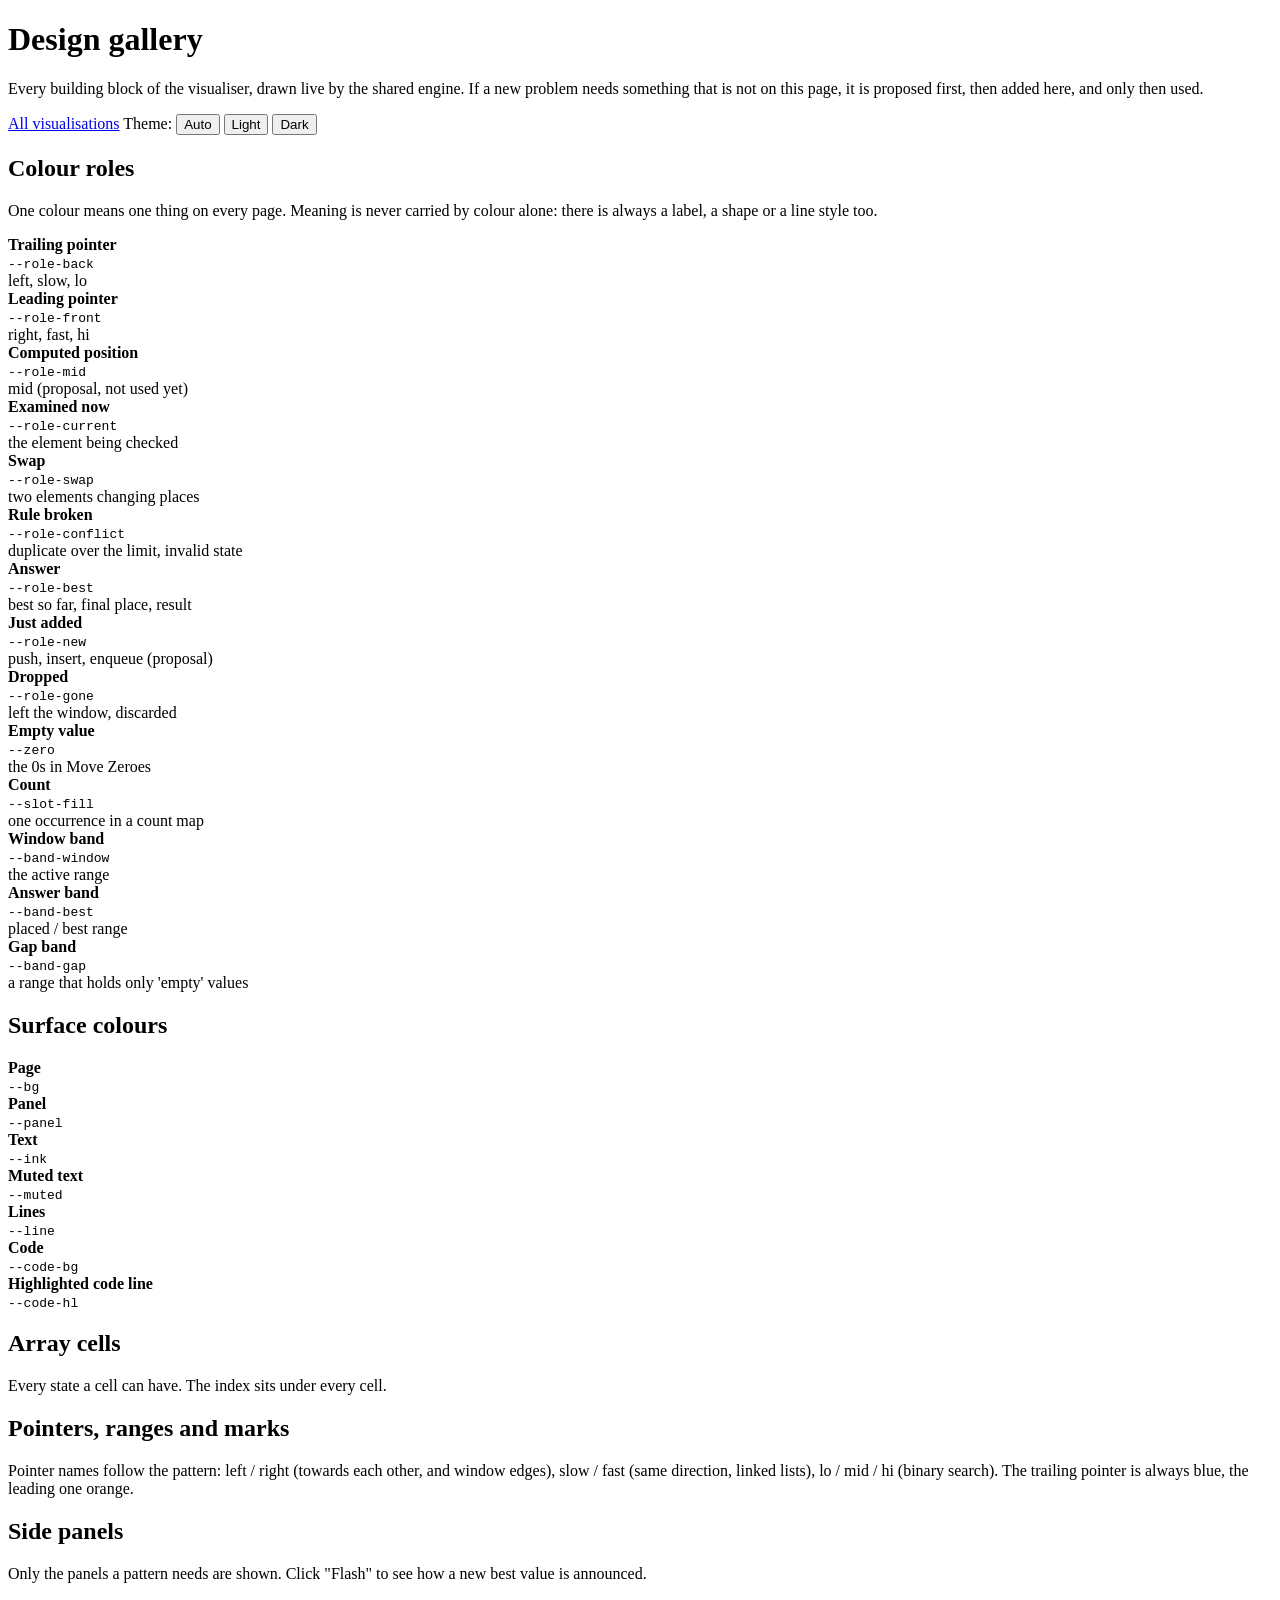
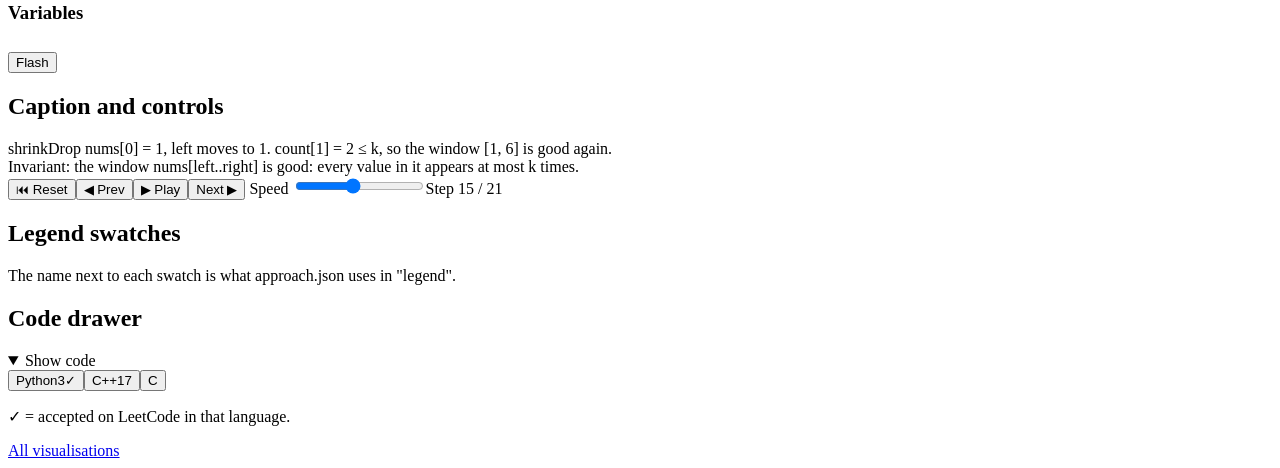
==== core/gallery.html @ 3251c8bb "Pattern visualiser: core, build pipeline, LC 283, LC 2958, ADRs" ====
<!doctype html>
<html lang="en">
<head>
<meta charset="utf-8">
<meta name="viewport" content="width=device-width, initial-scale=1">
<title>Design Gallery</title>
<meta name="description" content="Every element of the visualiser design system, live.">
<link rel="stylesheet" href="core/tokens.css">
<link rel="stylesheet" href="core/viz.css">
</head>
<body>
<!-- Source: core/gallery.html (copied by build.py). Everything here is drawn by core/viz.js, so it always matches the real pages. -->
<div class="wrap">
  <header class="vz-header"><h1>Design gallery</h1></header>
  <p class="note">Every building block of the visualiser, drawn live by the shared engine. If a new problem needs something that is not on this page, it is proposed first, then added here, and only then used.</p>
  <div class="vz-meta">
    <a href="index.html">All visualisations</a>
    <span class="lbl note">Theme:</span>
    <button data-theme-btn="auto" aria-pressed="true">Auto</button>
    <button data-theme-btn="light" aria-pressed="false">Light</button>
    <button data-theme-btn="dark" aria-pressed="false">Dark</button>
  </div>

  <section class="gl-section"><h2>Colour roles</h2>
    <p>One colour means one thing on every page. Meaning is never carried by colour alone: there is always a label, a shape or a line style too.</p>
    <div class="gl-swatches" id="gl-roles"></div></section>

  <section class="gl-section"><h2>Surface colours</h2><div class="gl-swatches" id="gl-surface"></div></section>

  <section class="gl-section"><h2>Array cells</h2>
    <p>Every state a cell can have. The index sits under every cell.</p>
    <div class="panel vz-canvas" id="gl-cells"></div></section>

  <section class="gl-section"><h2>Pointers, ranges and marks</h2>
    <p>Pointer names follow the pattern: left / right (towards each other, and window edges), slow / fast (same direction, linked lists), lo / mid / hi (binary search). The trailing pointer is always blue, the leading one orange.</p>
    <div class="panel vz-canvas" id="gl-window"></div>
    <div class="panel vz-canvas" id="gl-zones" style="margin-top:14px"></div>
    <div class="panel vz-canvas" id="gl-bs" style="margin-top:14px"></div></section>

  <section class="gl-section"><h2>Side panels</h2>
    <p>Only the panels a pattern needs are shown. Click "Flash" to see how a new best value is announced.</p>
    <div class="gl-grid">
      <div class="panel"><h3>Variables</h3><div id="gl-vars"></div><button id="gl-flash" style="margin-top:10px">Flash</button></div>
      <div class="panel" id="gl-count"></div>
      <div class="panel" id="gl-kv"></div>
      <div class="panel" id="gl-stack"></div>
      <div class="panel" id="gl-queue"></div>
    </div></section>

  <section class="gl-section"><h2>Caption and controls</h2>
    <div class="panel vz-caption"><div><span class="phase">shrink</span><span class="vz-cap">Drop nums[0] = 1, left moves to 1. count[1] = 2 ≤ k, so the window [1, 6] is good again.</span></div>
      <div class="vz-inv">Invariant: the window nums[left..right] is good: every value in it appears at most k times.</div></div>
    <div class="vz-controls"><button>⏮ Reset</button><button>◀ Prev</button><button>▶ Play</button><button>Next ▶</button>
      <label>Speed <input type="range" min="1" max="10" value="5"></label><span class="vz-counter">Step 15 / 21</span></div></section>

  <section class="gl-section"><h2>Legend swatches</h2>
    <p>The name next to each swatch is what approach.json uses in "legend".</p>
    <div class="panel vz-legend" id="gl-legend"></div></section>

  <section class="gl-section"><h2>Code drawer</h2>
    <details class="panel" open><summary>Show code</summary>
      <div class="vz-tabs"><button aria-selected="true">Python3<span class="acc">✓</span></button><button aria-selected="false">C++17</button><button aria-selected="false">C</button></div>
      <div id="gl-code"></div><p class="note">✓ = accepted on LeetCode in that language.</p></details></section>

  <footer class="vz-footer"><a href="index.html">All visualisations</a></footer>
</div>
<script src="core/viz.js"></script>
<script>
(function () {
  const $ = (id) => document.getElementById(id);
  const ROLES = [
    ["--role-back", "Trailing pointer", "left, slow, lo"],
    ["--role-front", "Leading pointer", "right, fast, hi"],
    ["--role-mid", "Computed position", "mid (proposal, not used yet)"],
    ["--role-current", "Examined now", "the element being checked"],
    ["--role-swap", "Swap", "two elements changing places"],
    ["--role-conflict", "Rule broken", "duplicate over the limit, invalid state"],
    ["--role-best", "Answer", "best so far, final place, result"],
    ["--role-new", "Just added", "push, insert, enqueue (proposal)"],
    ["--role-gone", "Dropped", "left the window, discarded"],
    ["--zero", "Empty value", "the 0s in Move Zeroes"],
    ["--slot-fill", "Count", "one occurrence in a count map"],
    ["--band-window", "Window band", "the active range"],
    ["--band-best", "Answer band", "placed / best range"],
    ["--band-gap", "Gap band", "a range that holds only 'empty' values"],
  ];
  const SURF = [["--bg", "Page"], ["--panel", "Panel"], ["--ink", "Text"], ["--muted", "Muted text"], ["--line", "Lines"], ["--code-bg", "Code"], ["--code-hl", "Highlighted code line"]];
  const sw = (list, host) => {
    host.innerHTML = list.map(([t, name, use]) => `<div class="gl-swatch"><span class="gl-chip" style="background:var(${t})"></span><div><b>${name}</b><br><code>${t}</code>${use ? `<br><span class="note">${use}</span>` : ""}</div></div>`).join("");
  };

  function draw() {
    sw(ROLES, $("gl-roles"));
    sw(SURF, $("gl-surface"));

    const states = ["", "current", "swap", "conflict", "dup", "done", "best", "new", "zero", "removed", "out"];
    const vals = [7, 4, 9, 2, 2, 5, 6, 8, 0, 3, 1];
    const r1 = new VIZ.ArrayRow($("gl-cells"), vals, { roles: [] });
    const cls = {}, tags = { 3: ">k" };
    states.forEach((s, i) => (cls[i] = s));
    r1.update({ arr: vals, cls, tags });
    const cap = document.createElement("p");
    cap.className = "note";
    cap.textContent = "Left to right: plain · current · swap · conflict (with badge) · dup · done (✓) · best · new · zero · removed · out";
    $("gl-cells").append(cap);

    const w = [1, 2, 3, 1, 2, 3, 1, 2];
    const r2 = new VIZ.ArrayRow($("gl-window"), w, { roles: ["back", "front"], bar: true });
    r2.update({ arr: w, cls: { 0: "removed", 5: "current" }, bands: [{ kind: "window", from: 1, to: 5, label: "window [1, 5] · length 5" }],
      pointers: [{ role: "back", label: "left", at: 1 }, { role: "front", label: "right", at: 5 }], bar: { from: 0, to: 5, label: "best window [0, 5] · length 6" } });

    const z = [2, 1, 0, 0, 3, 0, 5];
    const r3 = new VIZ.ArrayRow($("gl-zones"), z, { roles: ["back", "front"] });
    r3.update({ arr: z, cls: { 0: "done", 1: "done", 2: "zero swap", 3: "zero", 4: "swap", 5: "zero" },
      bands: [{ kind: "best", from: 0, to: 1, label: "" }, { kind: "gap", from: 3, to: 3, label: "" }],
      arc: { from: 2, to: 4, label: "swap" }, pointers: [{ role: "back", label: "slow", at: 2 }, { role: "front", label: "fast", at: 4 }] });

    const b = [1, 3, 5, 7, 9, 11, 13, 15, 17];
    const r4 = new VIZ.ArrayRow($("gl-bs"), b, { roles: ["back", "front", "mid"] });
    r4.update({ arr: b, cls: { 0: "out", 1: "out", 2: "out", 3: "out", 6: "current" }, bands: [{ kind: "window", from: 4, to: 8, label: "search range [4, 8]" }],
      pointers: [{ role: "back", label: "lo", at: 4 }, { role: "front", label: "hi", at: 8 }, { role: "mid", label: "mid", at: 6 }] });

    const vars = [{ label: "left", value: 1, role: "back" }, { label: "right", value: 5, role: "front" }, { label: "window length", value: 5 }, { label: "best", value: 6, flash: true }];
    VIZ.vars($("gl-vars"), vars, false);
    $("gl-flash").onclick = () => VIZ.vars($("gl-vars"), vars, true);
    VIZ.countMap($("gl-count"), [{ key: 1, count: 2 }, { key: 2, count: 3 }, { key: 3, count: 1 }], 2, "Count map <small>(limit k = 2)</small>");
    VIZ.kvMap($("gl-kv"), [{ key: 2, value: 0 }, { key: 7, value: 1, mark: "hit" }, { key: 11, value: 2, mark: "new" }], "Hash map <small>(value → index)</small>");
    VIZ.stack($("gl-stack"), [{ value: 9 }, { value: 6 }, { value: 4, mark: "new" }], "Stack");
    VIZ.queue($("gl-queue"), [{ value: "A", mark: "gone" }, { value: "B" }, { value: "C" }, { value: "D", mark: "new" }], "Queue");

    VIZ.legend($("gl-legend"), ["ptr-back", "ptr-front", "ptr-mid", "current", "swap", "conflict", "dup", "done", "best", "new", "zero", "removed", "out",
      "band-window", "band-best", "band-gap", "bar", "slot", "slot-over"].map((s) => ({ swatch: s, text: s })));

    const pre = VIZ.codeBlock([
      { src: "for right in range(len(nums)):", comment: "# right edge, moves every step" },
      { src: "    count[nums[right]] += 1", comment: "# add nums[right] to the window" },
      { src: "    while count[nums[right]] > k:", comment: "" },
      { src: "        count[nums[left]] -= 1", comment: "# drop nums[left]" },
      { src: "        left += 1", comment: "" },
    ]);
    pre.querySelectorAll(".ln")[3].classList.add("on");
    $("gl-code").innerHTML = "";
    $("gl-code").append(pre);
  }

  document.querySelectorAll("[data-theme-btn]").forEach((btn) => btn.addEventListener("click", () => {
    const t = btn.dataset.themeBtn;
    if (t === "auto") document.documentElement.removeAttribute("data-theme");
    else document.documentElement.setAttribute("data-theme", t);
    document.querySelectorAll("[data-theme-btn]").forEach((x) => x.setAttribute("aria-pressed", x === btn));
  }));
  draw();
  let rt;
  window.addEventListener("resize", () => { clearTimeout(rt); rt = setTimeout(draw, 120); });
})();
</script>
</body>
</html>
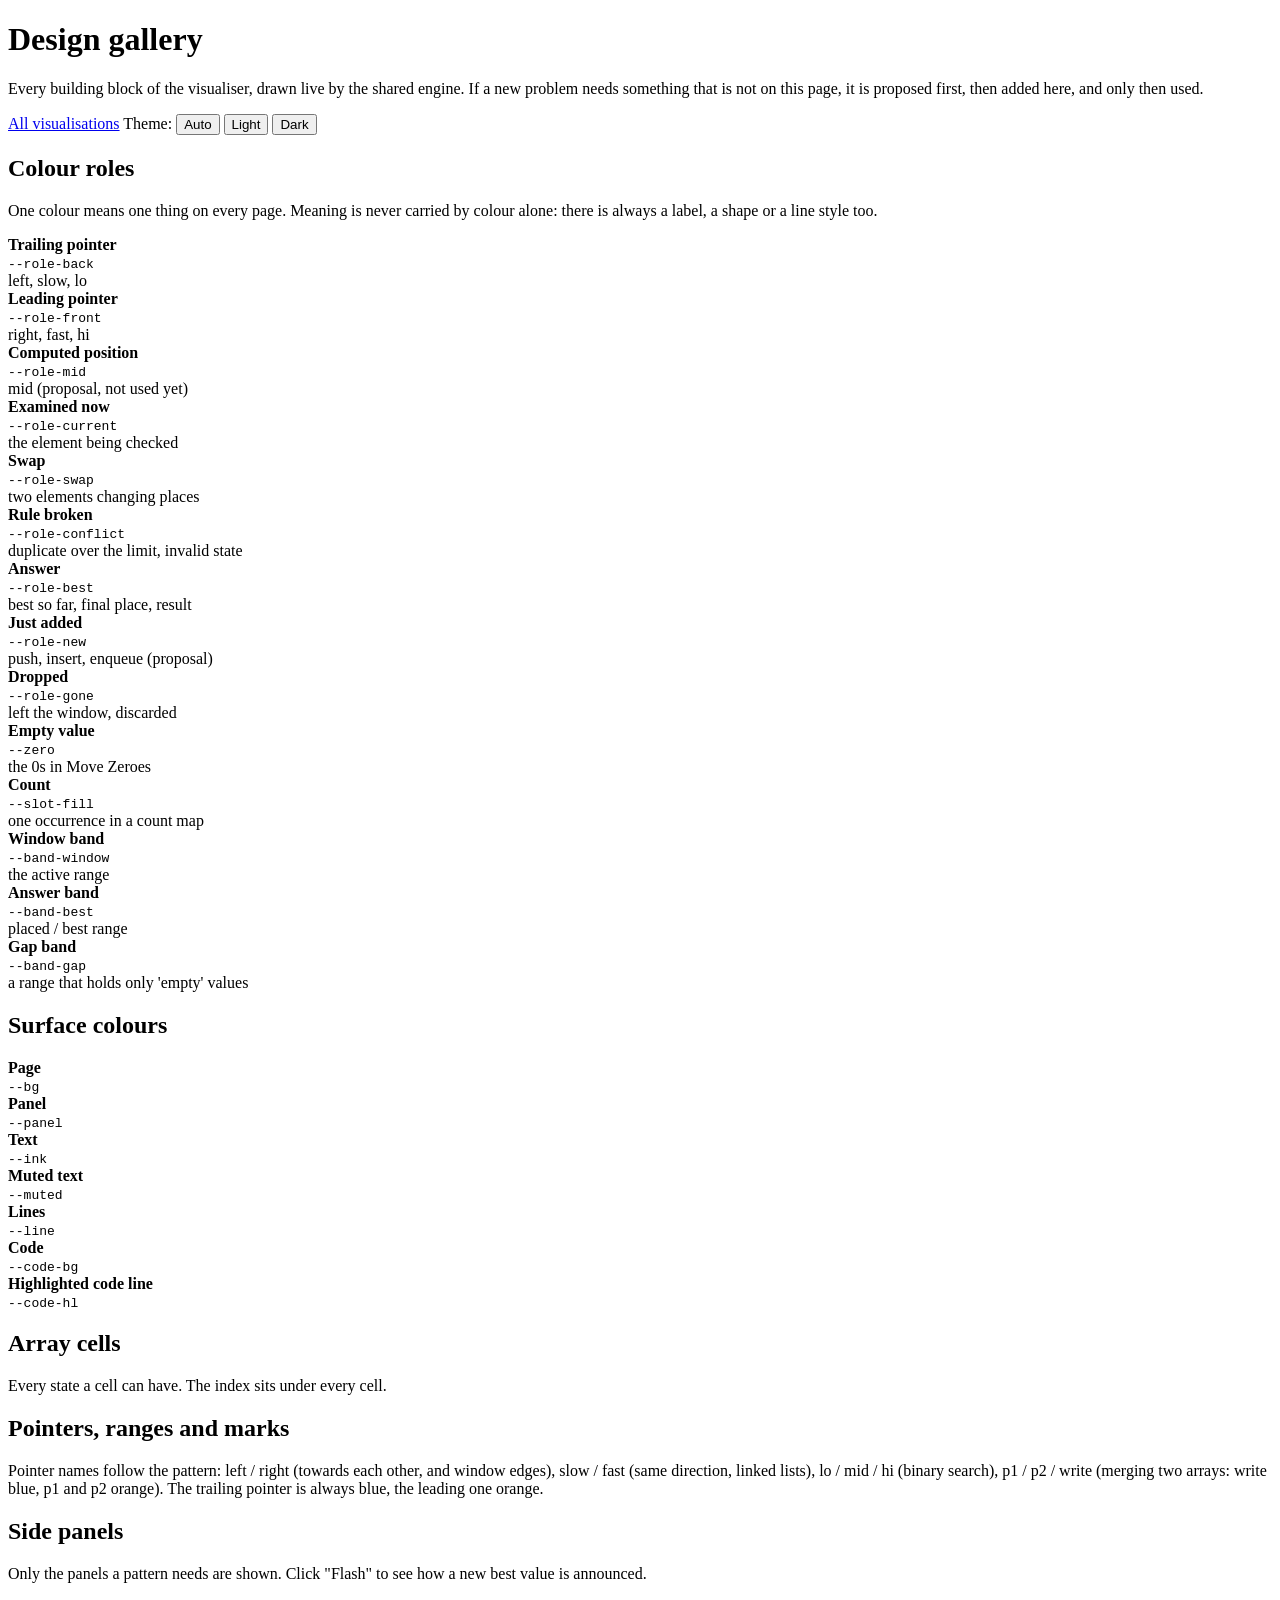
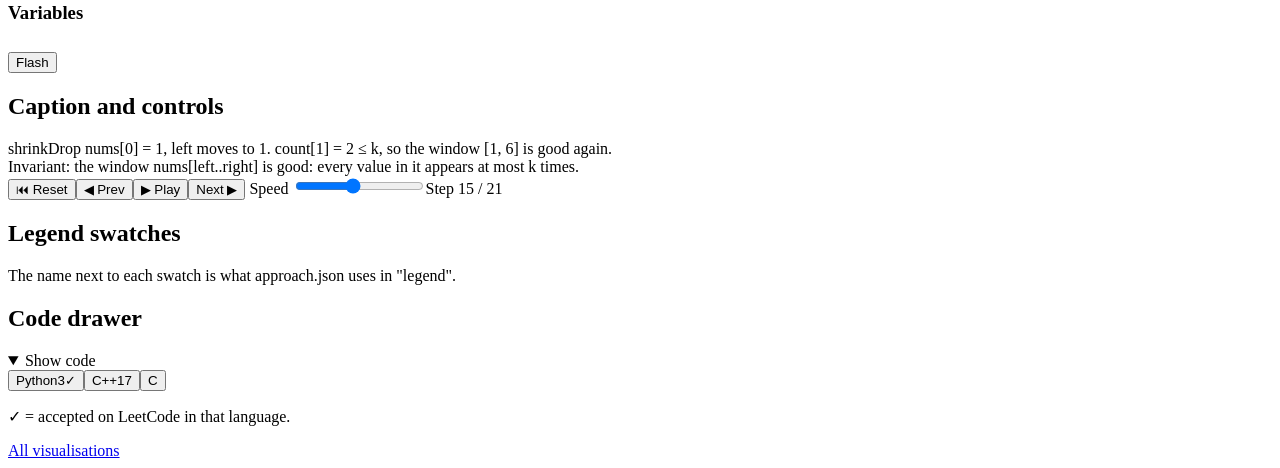
==== commit 89658b28: "Add LC 88 Merge Sorted Array, one "Two pointers" label, ADRs 021-022 - LC 88: two pointers merging f" ====
--- a/core/gallery.html
+++ b/core/gallery.html
@@ -32,7 +32,7 @@
     <div class="panel vz-canvas" id="gl-cells"></div></section>
 
   <section class="gl-section"><h2>Pointers, ranges and marks</h2>
-    <p>Pointer names follow the pattern: left / right (towards each other, and window edges), slow / fast (same direction, linked lists), lo / mid / hi (binary search). The trailing pointer is always blue, the leading one orange.</p>
+    <p>Pointer names follow the pattern: left / right (towards each other, and window edges), slow / fast (same direction, linked lists), lo / mid / hi (binary search), p1 / p2 / write (merging two arrays: write blue, p1 and p2 orange). The trailing pointer is always blue, the leading one orange.</p>
     <div class="panel vz-canvas" id="gl-window"></div>
     <div class="panel vz-canvas" id="gl-zones" style="margin-top:14px"></div>
     <div class="panel vz-canvas" id="gl-bs" style="margin-top:14px"></div></section>
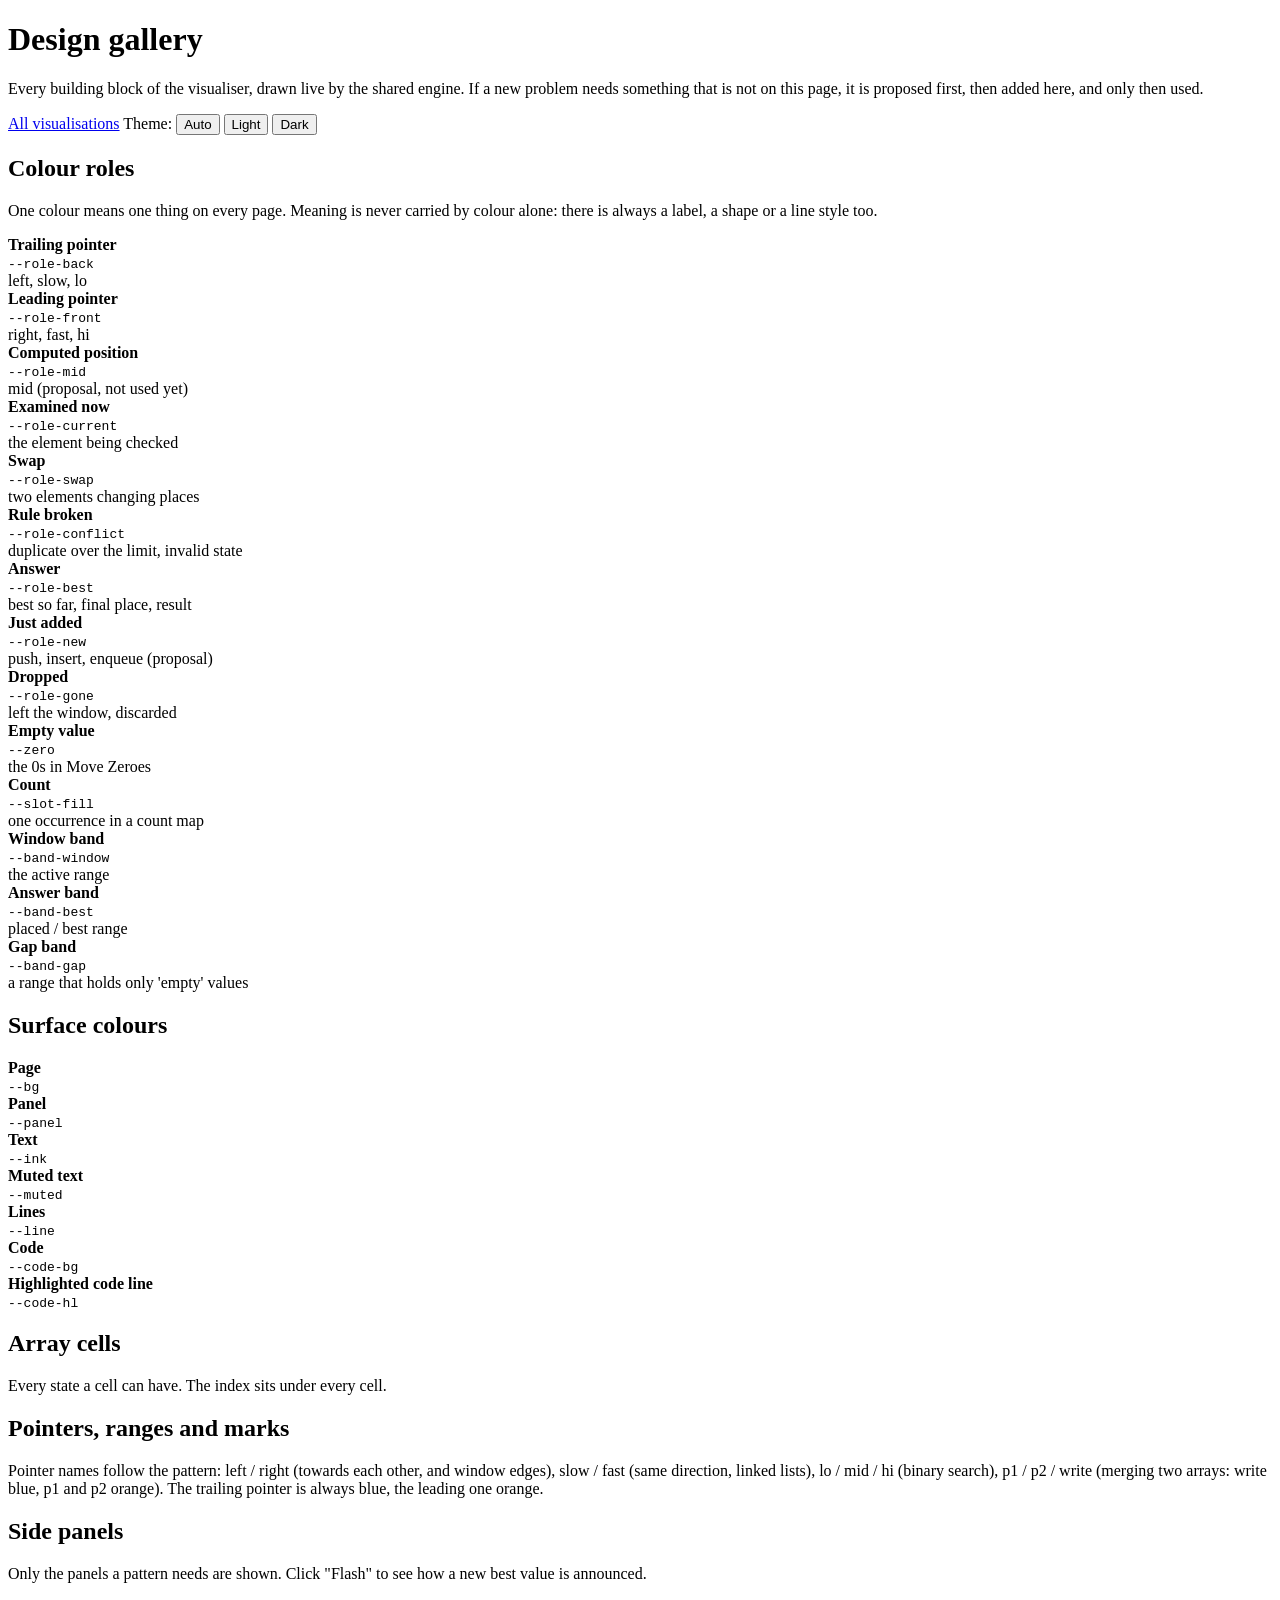
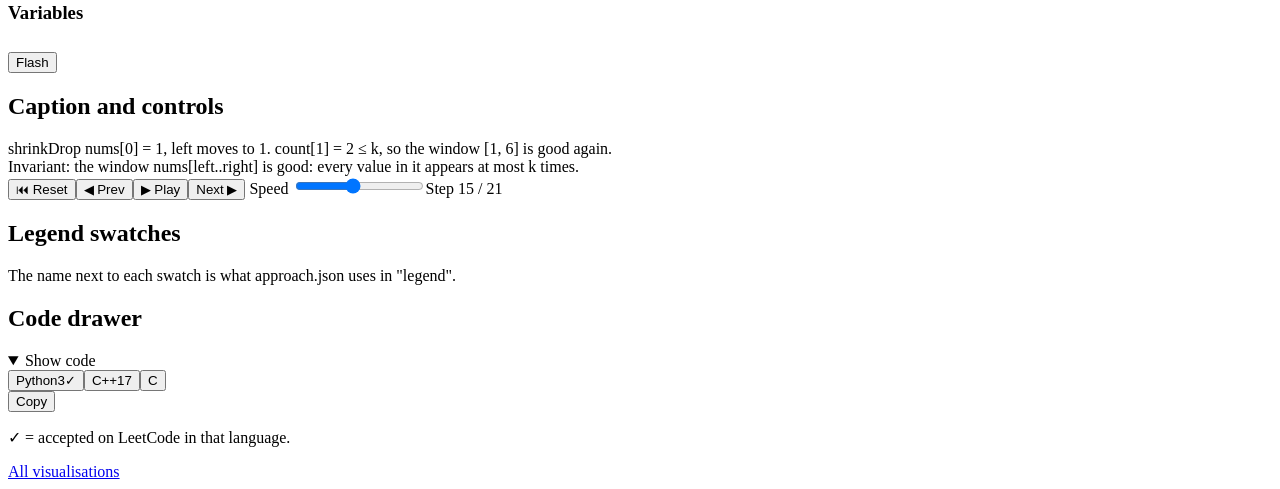
==== commit 6bfba2ea: "Code drawer: CSS line numbers and a Copy button - Line numbers come from .ln::before { content: attr" ====
--- a/core/gallery.html
+++ b/core/gallery.html
@@ -59,7 +59,7 @@
 
   <section class="gl-section"><h2>Code drawer</h2>
     <details class="panel" open><summary>Show code</summary>
-      <div class="vz-tabs"><button aria-selected="true">Python3<span class="acc">✓</span></button><button aria-selected="false">C++17</button><button aria-selected="false">C</button></div>
+      <div class="vz-codebar"><div class="vz-tabs"><button aria-selected="true">Python3<span class="acc">✓</span></button><button aria-selected="false">C++17</button><button aria-selected="false">C</button></div><button type="button" class="vz-copy" id="gl-copy">Copy</button></div>
       <div id="gl-code"></div><p class="note">✓ = accepted on LeetCode in that language.</p></details></section>
 
   <footer class="vz-footer"><a href="index.html">All visualisations</a></footer>
@@ -141,6 +141,7 @@
     pre.querySelectorAll(".ln")[3].classList.add("on");
     $("gl-code").innerHTML = "";
     $("gl-code").append(pre);
+    $("gl-copy").onclick = (e) => VIZ.copyCode(pre, e.currentTarget);
   }
 
   document.querySelectorAll("[data-theme-btn]").forEach((btn) => btn.addEventListener("click", () => {
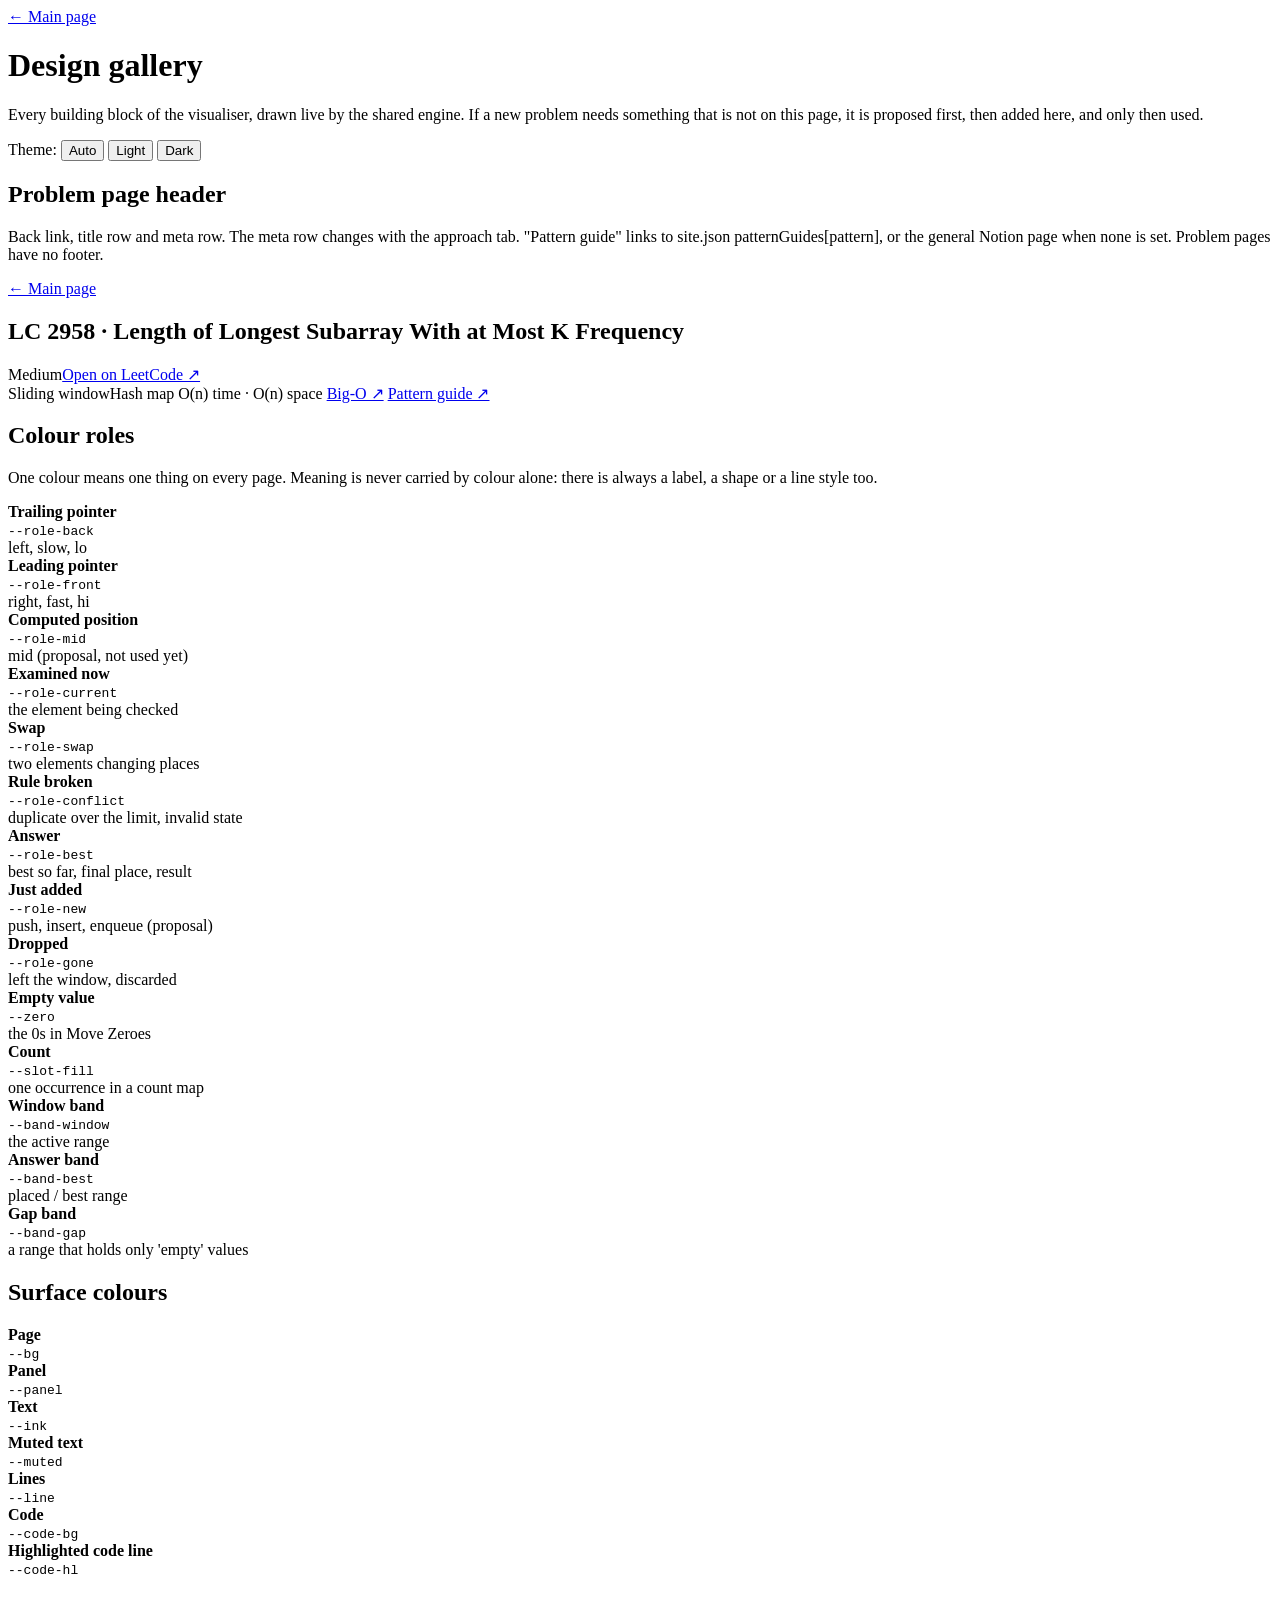
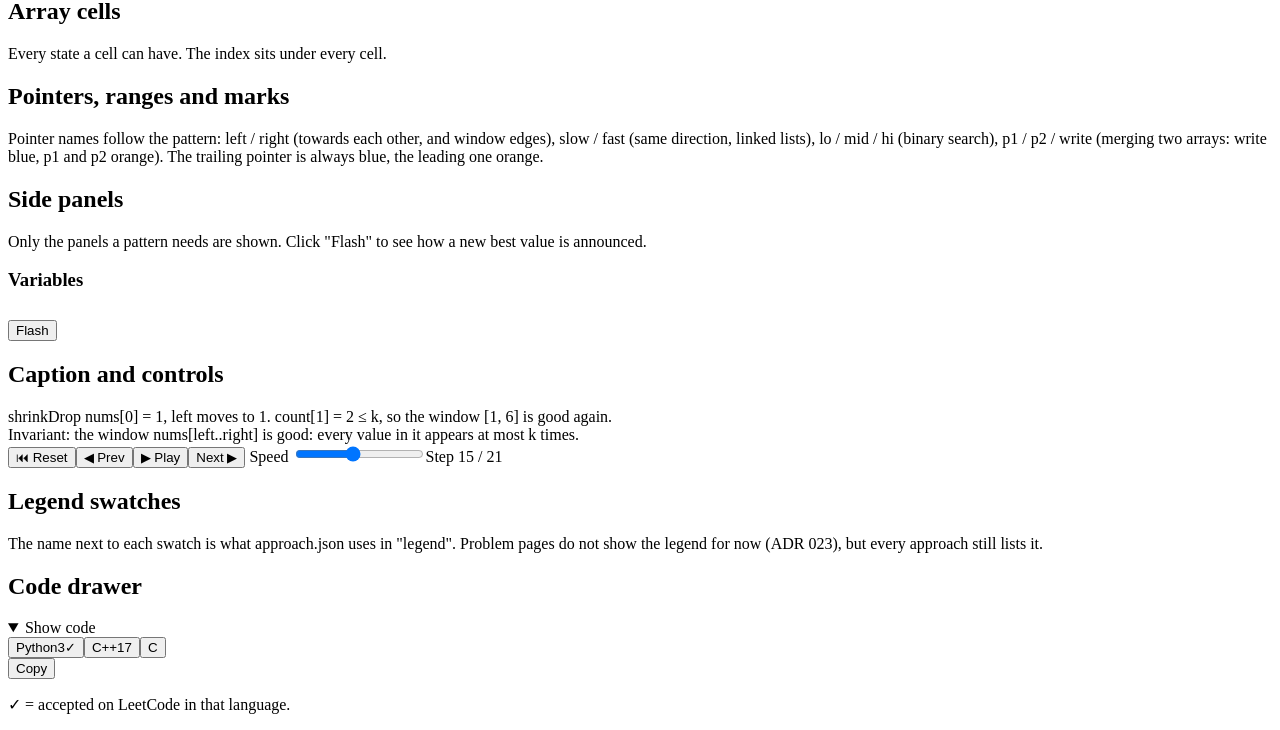
==== commit a890ecf2: "Page layout: back link, pattern guide, no footer or legend; drop ai-panic link - Problem pages: "← M" ====
--- a/core/gallery.html
+++ b/core/gallery.html
@@ -11,15 +11,25 @@
 <body>
 <!-- Source: core/gallery.html (copied by build.py). Everything here is drawn by core/viz.js, so it always matches the real pages. -->
 <div class="wrap">
+  <a class="vz-back" href="index.html">← Main page</a>
   <header class="vz-header"><h1>Design gallery</h1></header>
   <p class="note">Every building block of the visualiser, drawn live by the shared engine. If a new problem needs something that is not on this page, it is proposed first, then added here, and only then used.</p>
   <div class="vz-meta">
-    <a href="index.html">All visualisations</a>
     <span class="lbl note">Theme:</span>
     <button data-theme-btn="auto" aria-pressed="true">Auto</button>
     <button data-theme-btn="light" aria-pressed="false">Light</button>
     <button data-theme-btn="dark" aria-pressed="false">Dark</button>
   </div>
+
+  <section class="gl-section"><h2>Problem page header</h2>
+    <p>Back link, title row and meta row. The meta row changes with the approach tab. "Pattern guide" links to site.json patternGuides[pattern], or the general Notion page when none is set. Problem pages have no footer.</p>
+    <div class="panel">
+      <a class="vz-back" href="index.html">← Main page</a>
+      <header class="vz-header"><h1>LC 2958 · Length of Longest Subarray With at Most K Frequency</h1>
+        <span class="pill medium">Medium</span><a class="ext" href="#">Open on LeetCode ↗</a></header>
+      <div class="vz-meta"><span class="badge">Sliding window</span><span class="badge ds">Hash map</span>
+        <span class="cx">O(n) time · O(n) space</span> <a class="ext" href="#">Big-O ↗</a> <a class="ext" href="#">Pattern guide ↗</a></div>
+    </div></section>
 
   <section class="gl-section"><h2>Colour roles</h2>
     <p>One colour means one thing on every page. Meaning is never carried by colour alone: there is always a label, a shape or a line style too.</p>
@@ -54,7 +64,7 @@
       <label>Speed <input type="range" min="1" max="10" value="5"></label><span class="vz-counter">Step 15 / 21</span></div></section>
 
   <section class="gl-section"><h2>Legend swatches</h2>
-    <p>The name next to each swatch is what approach.json uses in "legend".</p>
+    <p>The name next to each swatch is what approach.json uses in "legend". Problem pages do not show the legend for now (ADR 023), but every approach still lists it.</p>
     <div class="panel vz-legend" id="gl-legend"></div></section>
 
   <section class="gl-section"><h2>Code drawer</h2>
@@ -62,7 +72,6 @@
       <div class="vz-codebar"><div class="vz-tabs"><button aria-selected="true">Python3<span class="acc">✓</span></button><button aria-selected="false">C++17</button><button aria-selected="false">C</button></div><button type="button" class="vz-copy" id="gl-copy">Copy</button></div>
       <div id="gl-code"></div><p class="note">✓ = accepted on LeetCode in that language.</p></details></section>
 
-  <footer class="vz-footer"><a href="index.html">All visualisations</a></footer>
 </div>
 <script src="core/viz.js"></script>
 <script>
